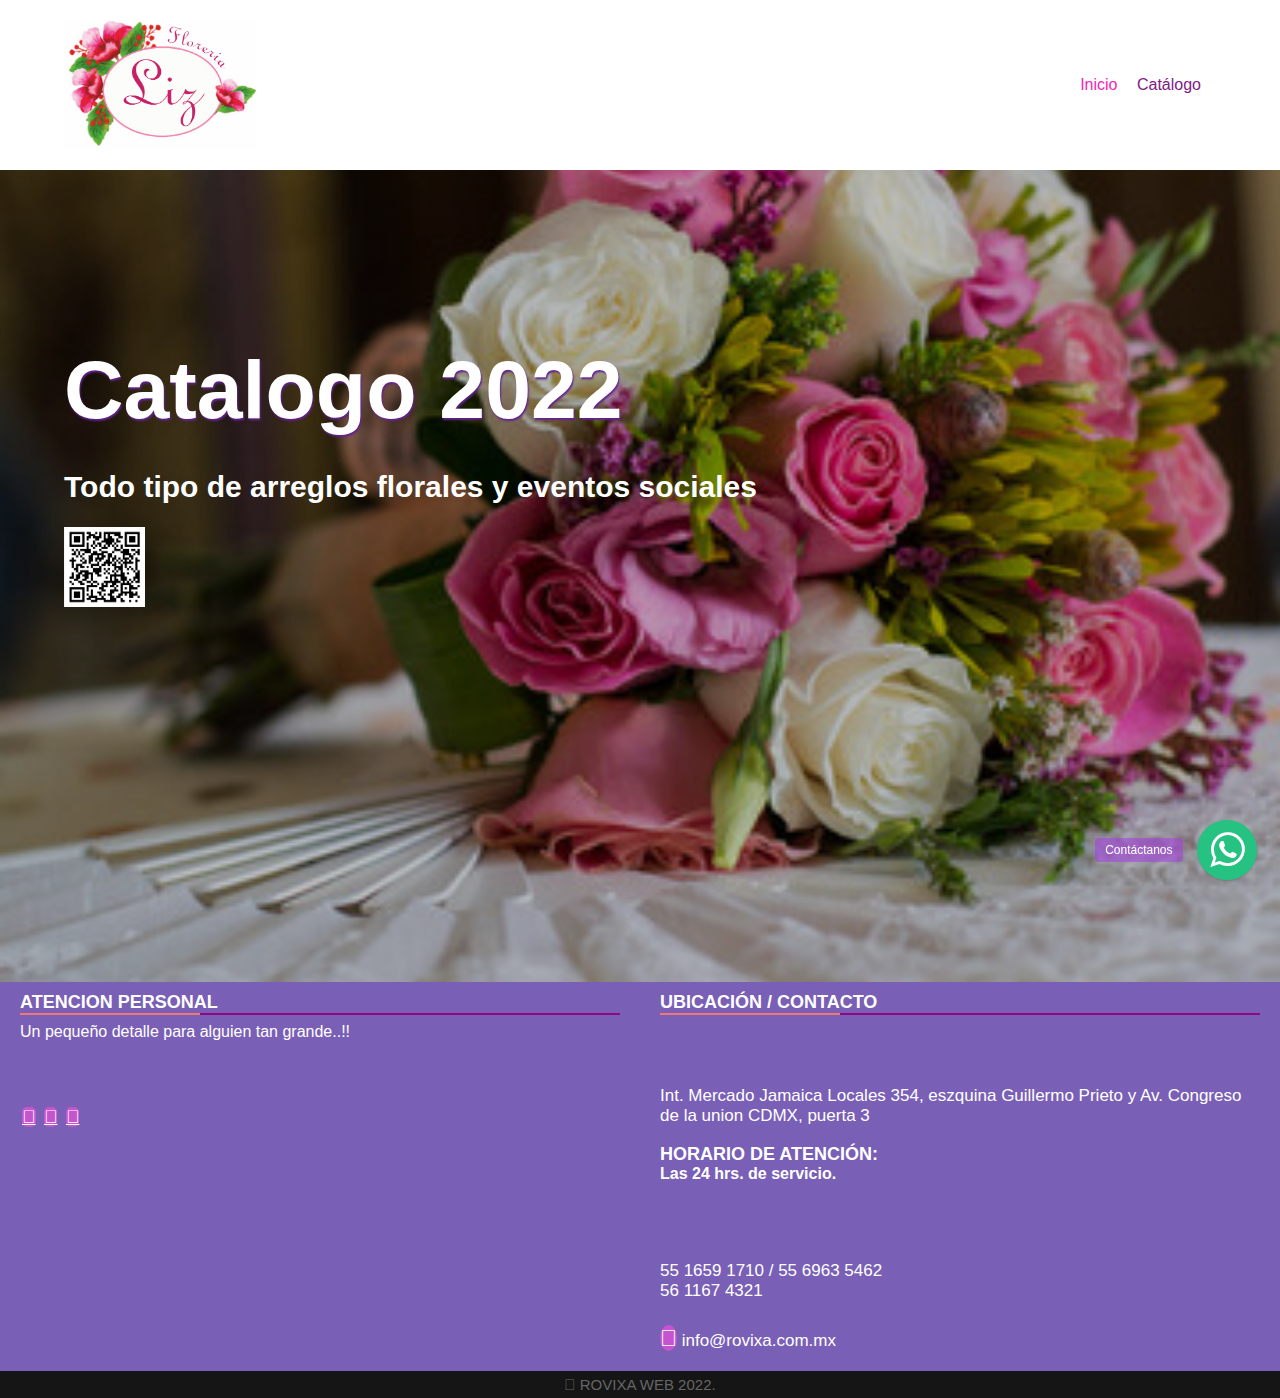
==== index.html @ 3d0d293a "floreria liz" ====
<!DOCTYPE html>
<html lang="en">
<head>
	<meta charset="UTF-8">
	<meta name="viewport" content="width=device-width, initial-scale=1.0">
	<link rel="stylesheet" href="css/estilos.css">
	<link href="https://fonts.googleapis.com/css2?family=Racing+Sans+One&display=swap" rel="stylesheet"> 
	<title>Catalogo Flower</title>
	<link href="img/favicon.png" rel="icon">
    <link href="" rel="apple-touch-icon">
	<!-- Style of the plugin -->
	<link rel="stylesheet" href="plugin/components/Font Awesome/css/font-awesome.min.css">
	<link rel="stylesheet" href="plugin/whatsapp-chat-support.css">
</head>
   <link rel="stylesheet" href="https://stackpath.bootstrapcdn.com/font-awesome/4.7.0/css/font-awesome.min.css">
<body>
	
	<header>
		<div class="contenedor">
			<img src="img/1.1.png" height="130px" alt=""srcset="">
			<h2 class="logotipo"></h2>
			<nav>
				<a href="" class="activo">Inicio</a>
				<a href="catalogo.html">Catálogo</a>
				<!-- <a href="promociones.html">Promociones</a> -->
			</nav>
		</div>
	</header>

	<main>
		<div class="pelicula-principal">
			<div class="contenedor"><br><br>
				<h1 class="titulo">Catalogo 2022</h1>
				<h2>Todo tipo de arreglos florales y eventos sociales</h2><br>
				<img src="img/QR flores 18.png" height="80px" alt=""srcset="">
				<p class="descripcion"></p>
				<!-- <button role="button" class="boton"><i class="fas fa-play"></i>Reproducir</button> -->
		
				<!-- <button role="button" class="boton"><i class="fas fa-info-circle"></i><a href="promociones.html">Promociones</a></button> -->
				
				 
			</div>
		</div>
      
			
	</main>
	
	<script src="https://kit.fontawesome.com/2c36e9b7b1.js" crossorigin="anonymous"></script>
	<script src="js/main.js"></script>

	<footer>
		<div class="main-content">
		  <div class="left box">
			<h2>Atencion personal</h2>
			<div class="content">
			  <p>Un pequeño detalle para alguien tan grande..!!</p><br>
			  <p><script language="JavaScript">var estado=true;  setTimeout("ver()",450);  function ver (){  estado=!estado;  if(estado==true)  texto1.style.visibility="visible";  else  texto1.style.visibility="hidden";  setTimeout("ver()",450);  }  </script><p alig="center" id="texto1"  style="visibility:visible"><font face="3">Servicio a domicilio..!!</font></p>
			  <div class="social">
				<a target="_blank" href="#"><span class="fab fa-facebook-f"></span></a>
				<a target="_blank" href="#"><span class="fab fa-twitter"></span></a>
				<a target="_blank" href="#"><span class="fab fa-instagram"></span></a>
			  </div>
			</div>
		  </div>
  
		  <div class="center box">
			<h2>UBICACIÓN / CONTACTO</h2>
			<div class="content">
			  <div class="place">
				<span class="fas fa-map-marker-alt"></span><br><br>
				<span class="text">Int. Mercado Jamaica Locales 354, eszquina Guillermo Prieto y Av. Congreso de la union CDMX, puerta 3 </span><br><br>
				<h2>Horario de atención:</h2>
				<h4>Las 24 hrs. de servicio.</h4>
          </div>
			  <div class="phone">

				<span class="fas fa-phone-alt"></span><br><br>
				<span class="text">55 1659 1710 / 55 6963 5462</span><br>
				<span class="text">56 1167 4321</span>
			  </div>
			  <div class="email">
				<span class="fas fa-envelope"></span>
				<span class="text">info@rovixa.com.mx</span>
			  </div>
			</div>
		  </div>
  
		</div>
		</div>
		<div class="bottom">
		  <center>
			<span class="far fa-copyright"></span><span> ROVIXA WEB 2022.</span>
		  </center>
		</div>
	  </footer>
	   <!-- Button Whatsapp Structure -->
  <div class="whatsapp_chat_support wcs_fixed_right" id="button-w">
    <div class="wcs_button_label">
            Contáctanos
        </div>  
    <div class="wcs_button wcs_button_circle">
        <span class="fa fa-whatsapp"></span>
    </div>  
 
    <div class="wcs_popup">
        <div class="wcs_popup_close">
            <span class="fa fa-close"></span>
        </div>
        <div class="wcs_popup_header">
            <span class="fa fa-whatsapp"></span>
            <strong>Servicio al cliente</strong>
            
            <div class="wcs_popup_header_description">Pedidos y presupuestos en línea Whatsapp</div>

        </div>  
        <div class="wcs_popup_input" 
            data-number="5215569635462"
            data-availability='{ "monday":"07:00-22:30", "tuesday":"07:00-22:30", "wednesday":"07:30-22:30", "thursday":"07:00-22:30", "friday":"02:00-22:30", "saturday":"09:00-18:30", "sunday":"09:00-22:30" }'>
            <input type="text" placeholder="Escribir pregunta!" />
            <i class="fa fa-play"></i>
        </div>
        <div class="wcs_popup_avatar">
            <img src="https://easysoftware.com.np/img/choose3.png" alt="">
        </div>
    </div>
</div>


    <!-- jQuery 1.8+ -->
<script src="plugin/components/jQuery/jquery-1.11.3.min.js"></script>
    <!-- Plugin JS file -->
<script src="plugin/components/moment/moment.min.js"></script>
<script src="plugin/components/moment/moment-timezone-with-data.min.js"></script> <!-- spanish language (es) -->
<script src="plugin/whatsapp-chat-support.js"></script>
<script>
   $('#button-w').whatsappChatSupport({
        defaultMsg : '',
    });
</script>
</body>
</html>
---- css/estilos.css ----
:root {
	--rojo: hsl(0, 74%, 71%);
	--fondo: rgb(255, 255, 255);
	/* text-shadow: 1px 2px 2px rgb(122, 121, 121); */
}

* {
	margin: 0;
	padding: 0;
	box-sizing: border-box;

	
}

body {
	background: var(--fondo);
	font-family: 'Open Sans', sans-serif;
}

.contenedor {
	width: 90%;
	margin: auto;
}

header {
	padding: 20px 0;
}

header .contenedor {
	display: flex;
	justify-content: space-between;
	align-items: center;
}

header .logotipo {
	font-family: 'Racing Sans One', cursive;
	font-weight: normal;
	color: var(--rojo);
	font-size: 62px;
}

header nav a {
	color: hsl(298, 70%, 31%);
	text-decoration: none;
	margin-right: 15px;
}

header nav a:hover,
header nav a.activo {
	color: hsl(318, 93%, 54%);
}

/* ---- ----- ----- Pelicula Principal ----- ----- ----- */
.pelicula-principal {
	font-size: 20px;
	min-height: 40.62em;
	color: rgb(230, 230, 230);
	background: linear-gradient(rgba(0, 0, 0, .25) 0%, rgba(0,0,0,.25) 1%), url(../img/github-social.jpg);
	background-position: center center;
	background-size: cover;
	/* margin-bottom: 2.12em; */
	display: flex;
	align-items: end;
}

.pelicula-principal .contenedor {
	margin: 0 auto;
	margin-bottom: 6.25em;
}

.pelicula-principal .titulo {
	font-weight: 600;
	font-size: 4.12em;
	margin-bottom: 0.4em;
	text-shadow: 1px 2px 2px rgb(98, 34, 141);
}

.pelicula-principal .descripcion {
	font-weight: normal;
	font-size: 1em;
	line-height: 1.75em;
	max-width: 60%;
	margin-bottom: 12.25em;
}
/* BOTON DE PROMOCION */
.pelicula-principal .boton {
	background: rgba(245, 129, 129, 0.699);
	border: none;
	border-radius: 0.31em;
	padding: 0.93em 1.87em;
	color: rgb(252, 155, 155);
	margin-right: .50em;
	cursor: pointer;
	transition: .3s ease all;
	font-size: 1.12em;
}

.pelicula-principal .boton:hover {
	background: rgb(104, 13, 96);
	color: rgb(235, 102, 102);
}

.pelicula-principal .boton i {
	margin-right: 1.25em;
}

/* ---- ----- ----- Contenedor Titulo y Controles ----- ----- ----- */
.contenedor-titulo-controles {
	display: flex;
	justify-content: space-between;
	align-items: end;
}

.contenedor-titulo-controles h3 {
	color: rgb(248, 141, 141);
	font-size: 60px;
}

.contenedor-titulo-controles .indicadores button {
	background: rgb(241, 129, 129);
	height: 3px;
	width: 10px;
	cursor: pointer;
	border: none;
	margin-right: 2px;
}

.contenedor-titulo-controles .indicadores button:hover,
.contenedor-titulo-controles .indicadores button.activo {
	background: #53e70e;
}


/* ---- ----- ----- Contenedor Principal y Flechas ----- ----- ----- */
.peliculas-recomendadas {
	margin-bottom: 70px;
}

.peliculas-recomendadas .contenedor-principal {
	display: flex;
	align-items: center;
	position: relative;
}

.peliculas-recomendadas .contenedor-principal .flecha-izquierda,
.peliculas-recomendadas .contenedor-principal .flecha-derecha {
	position: absolute;
	border: none;
	background: rgba(50, 185, 102, 0.3);
	font-size: 40px;
	height: 50%;
	top: calc(50% - 25%);
	line-height: 20px;
	width: 50px;
	color: rgb(72, 17, 104);
	cursor: pointer;
	z-index: 500;
	transition: .2s ease all;
}

.peliculas-recomendadas .contenedor-principal .flecha-izquierda:hover,
.peliculas-recomendadas .contenedor-principal .flecha-derecha:hover {
	background: rgba(163, 6, 6, 0.9);
}

.peliculas-recomendadas .contenedor-principal .flecha-izquierda {
	left: 0;
}

.peliculas-recomendadas .contenedor-principal .flecha-derecha {
	right: 0;
}

/* ---- ----- ----- Carousel ----- ----- ----- */
.peliculas-recomendadas .contenedor-carousel {
	width: 100%;
	padding: 20px 0;
	overflow: hidden;
	scroll-behavior: smooth;
}

.peliculas-recomendadas .contenedor-carousel .carousel {
	display: flex;
	flex-wrap: nowrap;
}

.peliculas-recomendadas .contenedor-carousel .carousel .pelicula {
	min-width: 20%;
	transition: .3s ease all;
	box-shadow: 5px 5px 10px rgba(0,0,0, .3);
}

.peliculas-recomendadas .contenedor-carousel .carousel .pelicula.hover {
	transform: scale(1.2);
	transform-origin: center;
}

.peliculas-recomendadas .contenedor-carousel .carousel .pelicula img {
	width: 100%;
	vertical-align: top;
}
/* ---- ----- ----- Media Queries ----- ----- ----- */
@media screen and (max-width: 800px) {
	header .logotipo {
		margin-bottom: 10px;
		font-size: 30px;
	}

	header .contenedor {
		flex-direction: column;
		text-align: center;
	}

	.pelicula-principal {
		font-size: 14px;
	}

	.pelicula-principal .descripcion {
		max-width: 100%;
	}
}

*{
	margin: 0;
	padding: 0;
	color: #ffffff;
	box-sizing: border-box;
	font-family: 'Poppins', sans-serif;
  }
  .content1{
	position: relative;
	margin: 130px auto;
	text-align: center;
	padding: 0 20px;
  }
  .content1 .text{
	font-size: 2.5rem;
	font-weight: 600;
	color: #5e095e;
  }
  .content1 .p{
	font-size: 2.1875rem;
	font-weight: 600;
	color: #e493e4;
  }
  footer{
	position: -50%;
	bottom: -100px;
	width: 100%;
	background: #795fb6;
  }
  .main-content{
	display: flex;
  }
  .main-content .box{
	flex-basis: 50%;
	padding: 10px 20px;
  }
  .box h2{
	font-size: 1.125rem;
	font-weight: 600;
	text-transform: uppercase;
  }
  .box .content{
	margin: 10px 0 0 0;
	position: relative;
  }
  .box .content:before{
	position: absolute;
	content: '';
	top: -10px;
	height: 2px;
	width: 100%;
	background: #910785;
  }
  .box .content:after{
	position: absolute;
	content: '';
	height: 2px;
	width: 30%;
	background: #f17878;
	top: -10px;
  }
  .left .content p{
	text-align: justify;
  }
  .left .content .social{
	margin: 20px 0 0 0;
  }
  .left .content .social a{
	padding: 0 2px;
  }
  .left .content .social a span{
	height: 40px;
	width: 40px;
	background: #c455ce;
	line-height: 40px;
	text-align: center;
	font-size: 18px;
	border-radius: 5px;
	transition: 0.3s;
  }
  .left .content .social a span:hover{
	background: #f57c7c;
  }
  .center .content .fas{
	font-size: 1.4375rem;
	background: #c455ce;
	height: 45px;
	width: 45px;
	line-height: 45px;
	text-align: center;
	border-radius: 50%;
	transition: 0.3s;
	cursor: pointer;
  }
  .center .content .fas:hover{
	background: #e76b6b;
  }
  .center .content .text{
	font-size: 1.0625rem;
	font-weight: 500;
	padding-left: 0px;
  }
  .center .content .phone{
	margin: 15px 0;
  }
  .right form .text{
	font-size: 1.0625rem;
	margin-bottom: 2px;
	color: #656565;
  }
  .right form .msg{
	margin-top: 10px;
  }
  .right form input, .right form textarea{
	width: 100%;
	font-size: 1.0625rem;
	background: #151515;
	padding-left: 10px;
	border: 1px solid #222222;
  }
  .right form input:focus,
  .right form textarea:focus{
	outline-color: #3498db;
  }
  .right form input{
	height: 35px;
  }
  .right form .btn{
	margin-top: 10px;
  }
  .right form .btn button{
	height: 40px;
	width: 100%;
	border: none;
	outline: none;
	background: #f12020;
	font-size: 1.0625rem;
	font-weight: 500;
	cursor: pointer;
	transition: .3s;
  }
  .right form .btn button:hover{
	background: rgb(175, 79, 79);
  }
  .bottom center{
	padding: 5px;
	font-size: 0.9375rem;
	background: #151515;
  }
  .bottom center span{
	color: #656565;
  }
  .bottom center a{
	color: #f12020;
	text-decoration: none;
  }
  .bottom center a:hover{
	text-decoration: underline;
  }
  @media screen and (max-width: 900px) {
	footer{
	  position: relative;
	  bottom: 0px;
	}
	.main-content{
	  flex-wrap: wrap;
	  flex-direction: column;
	}
	.main-content .box{
	  margin: 5px 0;
	}
  }
  
  
  /*****Eliminar border por defecto de un botton */
  input{
	border: none;
	outline: none;
	}
  textarea{
  outline: none;
  outline:none;

}
---- plugin/whatsapp-chat-support.css ----
/* ======================================================= 
 *
 *      Whatsapp Chat Support
 *      Version: 1.1
 *      By [castlecode]
 *
 *      ---------------------------------
 *      CONTENTS
 *      ---------------------------------
 *
 *      [A] GLOBAL
 *      [B] BUTTON
 *      [C] BUTTON PERSON
 *      [D] POPUP
 *          [1] HEADER
 *          [2] MULTIPLE PERSONS
 *          [3] INPUT TEXT FIELD
 *    
 * ======================================================= */

/* ====================================================================== *
        [A] GLOBAL
 * ====================================================================== */      

    .whatsapp_chat_support{
        position: relative;
        display: inline-block;
        vertical-align: top;
    }

 /* ====================================================================== *
        [B] BUTTON
 * ====================================================================== */      

    .wcs_button{
        text-align: center;
        vertical-align: middle;
        padding: 9px 18px;
        border-radius: 50px;
        background: #26C281;
        color: #fff;
        display: inline-block;
        margin-right: 3px;
        cursor: pointer;

        -webkit-box-shadow: 0 1px 2px rgba(0,0,0,0.15);
           -moz-box-shadow: 0 1px 2px rgba(0,0,0,0.15);
             -o-box-shadow: 0 1px 2px rgba(0,0,0,0.15);
            -ms-box-shadow: 0 1px 2px rgba(0,0,0,0.15);
                box-shadow: 0 1px 2px rgba(0,0,0,0.15);

    }
    .wcs_button .fa{
        font-size: 15px;
        margin-right: 3px;
    }

    .wcs_button_circle{
        width: 60px;
        height: 60px;
        border-radius: 100%;
        padding: 0;
    }
    .wcs_button_circle .fa{
        line-height: 60px;
        font-size: 40px;
        margin-right: 0px;
    }

    .wcs_button_label{
        vertical-align: middle;
        cursor: pointer;
        display: inline-block;
        font-size: 12px;
        margin-right: 10px;
        margin-left: 10px;
        background: #a93de78a;
        padding: 5px 10px;
        border-radius: 4px;

        -webkit-transition: .3s ease all;
           -moz-transition: .3s ease all;
                transition: .3s ease all;
    }
    .wcs_button_label_hide{
        -webkit-transform: translate(10px, 0);
           -moz-transform: translate(10px, 0);
            -ms-transform: translate(10px, 0);
                transform: translate(10px, 0);

        opacity: 0;
        visibility: hidden;
    }

    .wcs_fixed_right{
        z-index: 999;
        position: fixed;
        bottom: 20px;
        right: 20px;
    }

    .wcs_fixed_left{
        z-index: 999;
        position: fixed;
        bottom: 20px;
        left: 20px;
    }
    .wcs_fixed_left .wcs_popup{
        left: 0 !important;
        right: unset !important;
    }

/* ====================================================================== *
        [C] BUTTON PERSON
 * ====================================================================== */    

    .wcs_button_person{
        padding: 7px 18px 8px 10px;
        border-radius: 50px;
        text-align: left;
        background: #26C281;
        color: #fff;
        
        -webkit-transition: .4s ease all;
           -moz-transition: .4s ease all;
                transition: .4s ease all;

        -webkit-box-shadow: 0 1px 2px rgba(0,0,0,0.15);
           -moz-box-shadow: 0 1px 2px rgba(0,0,0,0.15);
             -o-box-shadow: 0 1px 2px rgba(0,0,0,0.15);
            -ms-box-shadow: 0 1px 2px rgba(0,0,0,0.15);
                box-shadow: 0 1px 2px rgba(0,0,0,0.15);
    }  

    .wcs_button_person:hover{
        -webkit-transform: translate(0,-3px);
           -moz-transform: translate(0,-3px);
            -ms-transform: translate(0,-3px);
                transform: translate(0,-3px);

        -webkit-box-shadow: 0 4px 8px 1px rgba(43,43,43,.15);
           -moz-box-shadow: 0 4px 8px 1px rgba(43,43,43,.15);
             -o-box-shadow: 0 4px 8px 1px rgba(43,43,43,.15);
            -ms-box-shadow: 0 4px 8px 1px rgba(43,43,43,.15);
                box-shadow: 0 4px 8px 1px rgba(43,43,43,.15);
    }

    /* PERSON IMG */

    .wcs_button_person_img{
        overflow: hidden;
        display:table-cell;
        vertical-align:middle;
    }

    .wcs_button_person_img img{
        border: 2px solid #fff;
        border-radius: 50%;
        display: block;
        width: 60px;
        height: 60px;
    }

    .wcs_button_person_img .fa{
        font-size: 60px;
    }

    /* PERSON CONTENT */

    .wcs_button_person_content{
        padding-left: 14px;
        display:table-cell;
        vertical-align:middle;
    }

    /* PERSON NAME */

    .wcs_button_person_name{
        font-size: 10px;
        color: rgba(255,255,255,.8);
    }

    /* PERSON DESCRIPTION */

    .wcs_button_person_description{
        font-size: 14px;
        font-weight: bold;
        line-height: 23px;
        color: #fff;
    }

    /* PERSON STATUS */

    .wcs_button_person_status{
        font-size: 10px;
        vertical-align: middle;
        color: #fff;
        background: rgba(255,255,255,.3);
        display: inline-block;
        padding: 1px 5px;
        border-radius: 5px;
    }

    /* BUTTON PERSON OFFLINE */

    .wcs_button_person_offline{
        background: #a4a4a4 !important;
        cursor: auto !important;
    }

    .wcs_button_person_offline:hover{
        -webkit-transform: translate(0,0) !important;
           -moz-transform: translate(0,0) !important;
            -ms-transform: translate(0,0) !important;
                transform: translate(0,0) !important;

        -webkit-box-shadow: none !important;
           -moz-box-shadow: none !important;
             -o-box-shadow: none !important;
            -ms-box-shadow: none !important;
                box-shadow: none !important;
    }

    .wcs_button_person_offline .wcs_button_person_status{
        background: #f1a528;
    }

    .wcs_button_person_offline .wcs_button_person_img{
        -webkit-filter: grayscale(1);
        filter: grayscale(1);
    }

/* ====================================================================== *
        [D] POPUP
 * ====================================================================== */      

    .wcs_popup{
        position: absolute;
        width: 300px;
        bottom: 100%;
        right: 0;
        margin-bottom: 20px;
        visibility: hidden;
        max-width: calc(100vw - 60px);
    }

    /* CLOSE */

    .wcs_popup_close{
        position: absolute;
        top: 2px;
        right: 8px;
        cursor: pointer;
        
        opacity: .8;
        color: #fff;
        font-size: 18px;

        -webkit-transition: all 0.08s ease-in-out;
           -moz-transition: all 0.08s ease-in-out;
                transition: all 0.08s ease-in-out;
    }

    .wcs_popup_close:hover{
        opacity: 1;
    }

    /* ====================================================================== *
            [1] HEADER
     * ====================================================================== */      

    .wcs_popup_header{
        padding: 20px;
        background: #26C281;
        border-top-right-radius: 8px;
        border-top-left-radius: 8px;
        color: #fff;
        text-align: center;

        -webkit-box-shadow: 0 4px 8px 1px rgba(43,43,43,.15);
           -moz-box-shadow: 0 4px 8px 1px rgba(43,43,43,.15);
             -o-box-shadow: 0 4px 8px 1px rgba(43,43,43,.15);
            -ms-box-shadow: 0 4px 8px 1px rgba(43,43,43,.15);
                box-shadow: 0 4px 8px 1px rgba(43,43,43,.15);
    }

    .wcs_popup_header .fa-whatsapp{
        font-size: 50px;
        display: block;
        margin-bottom: 20px;
    }

    .wcs_popup_header_description{
        display: block;
        margin-top: 10px;
        font-size: 12px;
    }

    /* ====================================================================== *
            [2] MULTIPLE PERSONS
     * ====================================================================== */   

     /* CONTAINER */   

    .wcs_popup_person_container{
        /*max-height: 470px;
        overflow-y: scroll;*/
        background: rgb(255, 255, 255);
        padding: 20px;
        border-bottom-right-radius: 8px;
        border-bottom-left-radius: 8px;

        -webkit-box-shadow: 0 4px 8px 1px rgba(43,43,43,.15);
           -moz-box-shadow: 0 4px 8px 1px rgba(43,43,43,.15);
             -o-box-shadow: 0 4px 8px 1px rgba(43,43,43,.15);
            -ms-box-shadow: 0 4px 8px 1px rgba(43,43,43,.15);
                box-shadow: 0 4px 8px 1px rgba(43,43,43,.15);
    }

    /* PERSON */

    .wcs_popup_person{
        background: #f5f7f9;
        padding: 10px; 
        text-align: left;
        margin-bottom: 10px;
        cursor: pointer;

        -webkit-transition: .2s ease all;
           -moz-transition: .2s ease all;
                transition: .2s ease all;
    }

    .wcs_popup_person:hover{
        -webkit-box-shadow: 0 1px 2px rgba(43,43,43,.15);
           -moz-box-shadow: 0 1px 2px rgba(43,43,43,.15);
             -o-box-shadow: 0 1px 2px rgba(43,43,43,.15);
            -ms-box-shadow: 0 1px 2px rgba(43,43,43,.15);
                box-shadow: 0 1px 2px rgba(43,43,43,.15);
    }

    .wcs_popup_person:last-child{
        margin-bottom: 0;
    }

    .wcs_popup_person::after {
        content: "";
        clear: both;
        display: table;
    }

    /* PERSON IMG */

    .wcs_popup_person_img{
        overflow: hidden;
        display:table-cell;
        vertical-align:middle;
    }

    .wcs_popup_person_img img{
        border: 2px solid #26C281;
        border-radius: 50%;
        display: block;
        width: 60px;
        height: 60px;
    }

    /* PERSON CONTENT */

    .wcs_popup_person_content{
        padding-left: 15px;
        display:table-cell;
        vertical-align:middle;
    }

    /* PERSON NAME */

    .wcs_popup_person_name{
        font-size: 14px;
        color: #383838;
        font-weight: bold;
    }

    /* PERSON DESCRIPTION */

    .wcs_popup_person_description{
        font-size: 11px;
        line-height: 18px;
        color: #8c8c8c;
    }

    /* PERSON STATUS */

    .wcs_popup_person_status{
        font-size: 10px;
        vertical-align: middle;
        color: #fff;
        background: #26C281;
        border-radius: 5px;
        display: inline-block;
        padding: 1px 5px;
    }

    /* POPUP PERSON OFFLINE */

    .wcs_popup_person_offline{
        cursor: auto !important;
    }

    .wcs_popup_person_offline .wcs_popup_person_img{
        -webkit-filter: grayscale(1);
        filter: grayscale(1);
    }

    .wcs_popup_person_offline:hover{
        -webkit-box-shadow: none !important;
           -moz-box-shadow: none !important;
             -o-box-shadow: none !important;
            -ms-box-shadow: none !important;
                box-shadow: none !important;
    }

    .wcs_popup_person_offline .wcs_popup_person_status{
        background: #f1a528;
    }

    /* ====================================================================== *
            [3] INPUT TEXT FIELD
     * ====================================================================== */      

    .wcs_popup_input{
        border-bottom-right-radius: 8px;
        border-bottom-left-radius: 8px;
        background: #fff;
        padding: 10px 10px;

        -webkit-box-shadow: 0 4px 8px 1px rgba(43,43,43,.15);
           -moz-box-shadow: 0 4px 8px 1px rgba(43,43,43,.15);
             -o-box-shadow: 0 4px 8px 1px rgba(43,43,43,.15);
            -ms-box-shadow: 0 4px 8px 1px rgba(43,43,43,.15);
                box-shadow: 0 4px 8px 1px rgba(43,43,43,.15);
    }

    .wcs_popup_input input{
        border: 0;
        outline: none;
        width: 90%;
        color: #555555;
    }

    .wcs_popup_input input::placeholder{
        color: #cfcfcf;
    }

    .wcs_popup_input>*{
        vertical-align: top;
    }

    .wcs_popup_input .fa{
        font-size: 17px;
        color: #9da3a5;
        vertical-align: middle;
        cursor: pointer;
    }

    /* AVATAR */

    .wcs_popup_avatar{
        overflow: hidden;
        position: absolute;
        left: -70px;
        bottom: -4px;
    }

    .wcs_fixed_left .wcs_popup_avatar{
        left: initial;
        right: -70px;
    }

    .wcs_popup_avatar img{
        border-radius: 50%;
        border: 2px solid #26C281;
        display: block;
        height: 50px;
        width: 50px;

        -webkit-box-shadow: 0 1px 2px rgba(0,0,0,0.15);
           -moz-box-shadow: 0 1px 2px rgba(0,0,0,0.15);
             -o-box-shadow: 0 1px 2px rgba(0,0,0,0.15);
            -ms-box-shadow: 0 1px 2px rgba(0,0,0,0.15);
                box-shadow: 0 1px 2px rgba(0,0,0,0.15);
    }

    .wcs_popup_input_offline{
        color: #f1a528;
    }

    .wcs_popup_input_offline+.wcs_popup_avatar{
        -webkit-filter: grayscale(1);
        filter: grayscale(1);
    }

    @media only screen and (max-width: 400px) {
        .wcs_popup_avatar{
            display: none;
        }
    }

/* ====================================================================== *
        [H] EFFECTS
 * ====================================================================== */   

    .wcs-show .wcs_popup{
        visibility: visible;
    }
      
    /* Effect 0: Fade in */

    .wcs-effect-0 .wcs_popup{
        opacity: 0;

        -webkit-transition: opacity 0.3s;
        -moz-transition: opacity 0.3s;
        transition: opacity 0.3s;
    }
    .wcs-show.wcs-effect-0 .wcs_popup{
        opacity: 1;
    }

    /* Effect 1: Fade in and scale up */

    .wcs-effect-1 .wcs_popup{
        -webkit-transform: scale(0.7);
        -moz-transform: scale(0.7);
        -ms-transform: scale(0.7);
        transform: scale(0.7);
        opacity: 0;

        -webkit-transition: all 0.3s;
        -moz-transition: all 0.3s;
        transition: all 0.3s;
    }
    .wcs-show.wcs-effect-1 .wcs_popup{
        -webkit-transform: scale(1);
        -moz-transform: scale(1);
        -ms-transform: scale(1);
        transform: scale(1);
        opacity: 1;
    }

    /* Effect 2: Slide from the right */

    .wcs-effect-2 .wcs_popup {
        -webkit-transform: translateX(20%);
        -moz-transform: translateX(20%);
        -ms-transform: translateX(20%);
        transform: translateX(20%);
        opacity: 0;
        -webkit-transition: all 0.3s cubic-bezier(0.25, 0.5, 0.5, 0.9);
        -moz-transition: all 0.3s cubic-bezier(0.25, 0.5, 0.5, 0.9);
        transition: all 0.3s cubic-bezier(0.25, 0.5, 0.5, 0.9);
    }
    .wcs-show.wcs-effect-2 .wcs_popup {
        -webkit-transform: translateX(0);
        -moz-transform: translateX(0);
        -ms-transform: translateX(0);
        transform: translateX(0);
        opacity: 1;
    }

    /* Effect 3: Slide from the bottom */

    .wcs-effect-3 .wcs_popup {
        -webkit-transform: translateY(20%);
        -moz-transform: translateY(20%);
        -ms-transform: translateY(20%);
        transform: translateY(20%);
        opacity: 0;
        -webkit-transition: all 0.3s;
        -moz-transition: all 0.3s;
        transition: all 0.3s;
    }
    .wcs-show.wcs-effect-3 .wcs_popup {
        -webkit-transform: translateY(0);
        -moz-transform: translateY(0);
        -ms-transform: translateY(0);
        transform: translateY(0);
        opacity: 1;
    }

    /* Effect 4: Newspaper */

    .wcs-effect-4 .wcs_popup {
        -webkit-transform: scale(0) rotate(720deg);
        -moz-transform: scale(0) rotate(720deg);
        -ms-transform: scale(0) rotate(720deg);
        transform: scale(0) rotate(720deg);
        opacity: 0;
    }
    .wcs-show.wcs-effect-4 ~ .datepicker-in-fullscreen-background,
    .wcs-effect-4 .wcs_popup {
        -webkit-transition: all 0.5s;
        -moz-transition: all 0.5s;
        transition: all 0.5s;
    }
    .wcs-show.wcs-effect-4 .wcs_popup {
        -webkit-transform: scale(1) rotate(0deg);
        -moz-transform: scale(1) rotate(0deg);
        -ms-transform: scale(1) rotate(0deg);
        transform: scale(1) rotate(0deg);
        opacity: 1;
    }

    /* Effect 5: fall */

    .wcs-effect-5.whatsapp_chat_support {
        -webkit-perspective: 1300px;
        -moz-perspective: 1300px;
        perspective: 1300px;
    }
    .wcs-effect-5 .wcs_popup {
        -webkit-transform-style: preserve-3d;
        -moz-transform-style: preserve-3d;
        transform-style: preserve-3d;
        -webkit-transform: translateZ(600px) rotateX(20deg); 
        -moz-transform: translateZ(600px) rotateX(20deg); 
        -ms-transform: translateZ(600px) rotateX(20deg); 
        transform: translateZ(600px) rotateX(20deg); 
        opacity: 0;
    }
    .wcs-show.wcs-effect-5 .wcs_popup {
        -webkit-transition: all 0.3s ease-in;
        -moz-transition: all 0.3s ease-in;
        transition: all 0.3s ease-in;
        -webkit-transform: translateZ(0px) rotateX(0deg);
        -moz-transform: translateZ(0px) rotateX(0deg);
        -ms-transform: translateZ(0px) rotateX(0deg);
        transform: translateZ(0px) rotateX(0deg); 
        opacity: 1;
    }

    /* Effect 6: side fall */

    .wcs-effect-6.whatsapp_chat_support {
        -webkit-perspective: 1300px;
        -moz-perspective: 1300px;
        perspective: 1300px;
    }
    .wcs-effect-6 .wcs_popup {
        -webkit-transform-style: preserve-3d;
        -moz-transform-style: preserve-3d;
        transform-style: preserve-3d;
        -webkit-transform: translate(30%) translateZ(600px) rotate(10deg); 
        -moz-transform: translate(30%) translateZ(600px) rotate(10deg);
        -ms-transform: translate(30%) translateZ(600px) rotate(10deg);
        transform: translate(30%) translateZ(600px) rotate(10deg); 
        opacity: 0;
    }
    .wcs-show.wcs-effect-6 .wcs_popup {
        -webkit-transition: all 0.3s ease-in;
        -moz-transition: all 0.3s ease-in;
        transition: all 0.3s ease-in;
        -webkit-transform: translate(0%) translateZ(0) rotate(0deg);
        -moz-transform: translate(0%) translateZ(0) rotate(0deg);
        -ms-transform: translate(0%) translateZ(0) rotate(0deg);
        transform: translate(0%) translateZ(0) rotate(0deg);
        opacity: 1;
    }

    /* Effect 7:  3D Rotate from bottom */

    .wcs-effect-7.whatsapp_chat_support {
        -webkit-perspective: 1300px;
        -moz-perspective: 1300px;
        perspective: 1300px;
    }
    .wcs-effect-7 .wcs_popup {
        -webkit-transform-style: preserve-3d;
        -moz-transform-style: preserve-3d;
        transform-style: preserve-3d;
        -webkit-transform: translateY(100%) rotateX(90deg);
        -moz-transform: translateY(100%) rotateX(90deg);
        -ms-transform: translateY(100%) rotateX(90deg);
        transform: translateY(100%) rotateX(90deg);
        -webkit-transform-origin: 0 100%;
        -moz-transform-origin: 0 100%;
        transform-origin: 0 100%;
        opacity: 0;
        -webkit-transition: all 0.3s ease-out;
        -moz-transition: all 0.3s ease-out;
        transition: all 0.3s ease-out;
    }
    .wcs-show.wcs-effect-7 .wcs_popup {
        -webkit-transform: translateY(0%) rotateX(0deg);
        -moz-transform: translateY(0%) rotateX(0deg);
        -ms-transform: translateY(0%) rotateX(0deg);
        transform: translateY(0%) rotateX(0deg);
        opacity: 1;
    }

    /* Effect 8:  3D Rotate in from left */

    .wcs-effect-8.whatsapp_chat_support {
        -webkit-perspective: 1300px;
        -moz-perspective: 1300px;
        perspective: 1300px;
    }
    .wcs-effect-8 .wcs_popup {
        -webkit-transform-style: preserve-3d;
        -moz-transform-style: preserve-3d;
        transform-style: preserve-3d;
        -webkit-transform: translateZ(100px) translateX(-30%) rotateY(90deg);
        -moz-transform: translateZ(100px) translateX(-30%) rotateY(90deg);
        -ms-transform: translateZ(100px) translateX(-30%) rotateY(90deg);
        transform: translateZ(100px) translateX(-30%) rotateY(90deg);
        -webkit-transform-origin: 0 100%;
        -moz-transform-origin: 0 100%;
        transform-origin: 0 100%;
        opacity: 0;
        -webkit-transition: all 0.3s;
        -moz-transition: all 0.3s;
        transition: all 0.3s;
    }
    .wcs-show.wcs-effect-8 .wcs_popup {
        -webkit-transform: translateZ(0px) translateX(0%) rotateY(0deg);
        -moz-transform: translateZ(0px) translateX(0%) rotateY(0deg);
        -ms-transform: translateZ(0px) translateX(0%) rotateY(0deg);
        transform: translateZ(0px) translateX(0%) rotateY(0deg);
        opacity: 1;
    }

    /* Effect 9: 3D flip horizontal */

    .wcs-effect-9.whatsapp_chat_support {
        -webkit-perspective: 1300px;
        -moz-perspective: 1300px;
        perspective: 1300px;
    }
    .wcs-effect-9 .wcs_popup {
        -webkit-transform-style: preserve-3d;
        -moz-transform-style: preserve-3d;
        transform-style: preserve-3d;
        -webkit-transform: rotateY(-70deg);
        -moz-transform: rotateY(-70deg);
        -ms-transform: rotateY(-70deg);
        transform: rotateY(-70deg);
        -webkit-transition: all 0.3s;
        -moz-transition: all 0.3s;
        transition: all 0.3s;
        opacity: 0;
    }
    .wcs-show.wcs-effect-9 .wcs_popup {
        -webkit-transform: rotateY(0deg);
        -moz-transform: rotateY(0deg);
        -ms-transform: rotateY(0deg);
        transform: rotateY(0deg);
        opacity: 1;
    }

    /* Effect 10: 3D flip vertical */

    .wcs-effect-10.whatsapp_chat_support {
        -webkit-perspective: 1300px;
        -moz-perspective: 1300px;
        perspective: 1300px;
    }
    .wcs-effect-10 .wcs_popup {
        -webkit-transform-style: preserve-3d;
        -moz-transform-style: preserve-3d;
        transform-style: preserve-3d;
        -webkit-transform: rotateX(-70deg);
        -moz-transform: rotateX(-70deg);
        -ms-transform: rotateX(-70deg);
        transform: rotateX(-70deg);
        -webkit-transition: all 0.3s;
        -moz-transition: all 0.3s;
        transition: all 0.3s;
        opacity: 0;
    }
    .wcs-show.wcs-effect-10 .wcs_popup {
        -webkit-transform: rotateX(0deg);
        -moz-transform: rotateX(0deg);
        -ms-transform: rotateX(0deg);
        transform: rotateX(0deg);
        opacity: 1;
    }

    /* Effect 11: 3D sign */

    .wcs-effect-11.whatsapp_chat_support {
        -webkit-perspective: 1300px;
        -moz-perspective: 1300px;
        perspective: 1300px;
    }
    .wcs-effect-11 .wcs_popup {
        -webkit-transform-style: preserve-3d;
        -moz-transform-style: preserve-3d;
        transform-style: preserve-3d;
        -webkit-transform: rotateX(-60deg);
        -moz-transform: rotateX(-60deg);
        -ms-transform: rotateX(-60deg);
        transform: rotateX(-60deg);
        -webkit-transform-origin: 50% 0;
        -moz-transform-origin: 50% 0;
        transform-origin: 50% 0;
        opacity: 0;
        -webkit-transition: all 0.3s;
        -moz-transition: all 0.3s;
        transition: all 0.3s;
    }
    .wcs-show.wcs-effect-11 .wcs_popup {
        -webkit-transform: rotateX(0deg);
        -moz-transform: rotateX(0deg);
        -ms-transform: rotateX(0deg);
        transform: rotateX(0deg);
        opacity: 1;
    }

    /* Effect 12: Super scaled */

    .wcs-effect-12 .wcs_popup {
        -webkit-transform: scale(2);
        -moz-transform: scale(2);
        -ms-transform: scale(2);
        transform: scale(2);
        opacity: 0;
        -webkit-transition: all 0.3s;
        -moz-transition: all 0.3s;
        transition: all 0.3s;
    }
    .wcs-show.wcs-effect-12 .wcs_popup {
        -webkit-transform: scale(1);
        -moz-transform: scale(1);
        -ms-transform: scale(1);
        transform: scale(1);
        opacity: 1;
    }

    /* Effect 13: 3D split */

    .wcs-effect-13.whatsapp_chat_support {
        -webkit-perspective: 1300px;
        -moz-perspective: 1300px;
        perspective: 1300px;
    }
    .wcs-effect-13 .wcs_popup {
        -webkit-transform-style: preserve-3d;
        -moz-transform-style: preserve-3d;
        transform-style: preserve-3d;
        -webkit-transform: translateZ(-3000px) rotateY(90deg);
        -moz-transform: translateZ(-3000px) rotateY(90deg);
        -ms-transform: translateZ(-3000px) rotateY(90deg);
        transform: translateZ(-3000px) rotateY(90deg);
        opacity: 0;
    }
    .wcs-show.wcs-effect-13 .wcs_popup {
        -webkit-animation: slit .7s forwards ease-out;
        -moz-animation: slit .7s forwards ease-out;
        animation: slit .7s forwards ease-out;
    }
    @-webkit-keyframes slit {
        50% { -webkit-transform: translateZ(-250px) rotateY(89deg); opacity: .5; -webkit-animation-timing-function: ease-out;}
        100% { -webkit-transform: translateZ(0) rotateY(0deg); opacity: 1; }
    }
    @-moz-keyframes slit {
        50% { -moz-transform: translateZ(-250px) rotateY(89deg); opacity: .5; -moz-animation-timing-function: ease-out;}
        100% { -moz-transform: translateZ(0) rotateY(0deg); opacity: 1; }
    }
    @keyframes slit {
        50% { transform: translateZ(-250px) rotateY(89deg); opacity: 1; animation-timing-function: ease-in;}
        100% { transform: translateZ(0) rotateY(0deg); opacity: 1; }
    }

/* ====================================================================== *
        [G] DEBUG
 * ====================================================================== */   
    
    .wcs_debug{
        position: fixed;
        padding: 10px;
        background: white;
        border: 1px solid #dadada;
        top: 5px;
        right: 5px;
    }

    .wcs_debug strong{
        width: 125px;
        display: inline-block;
    }
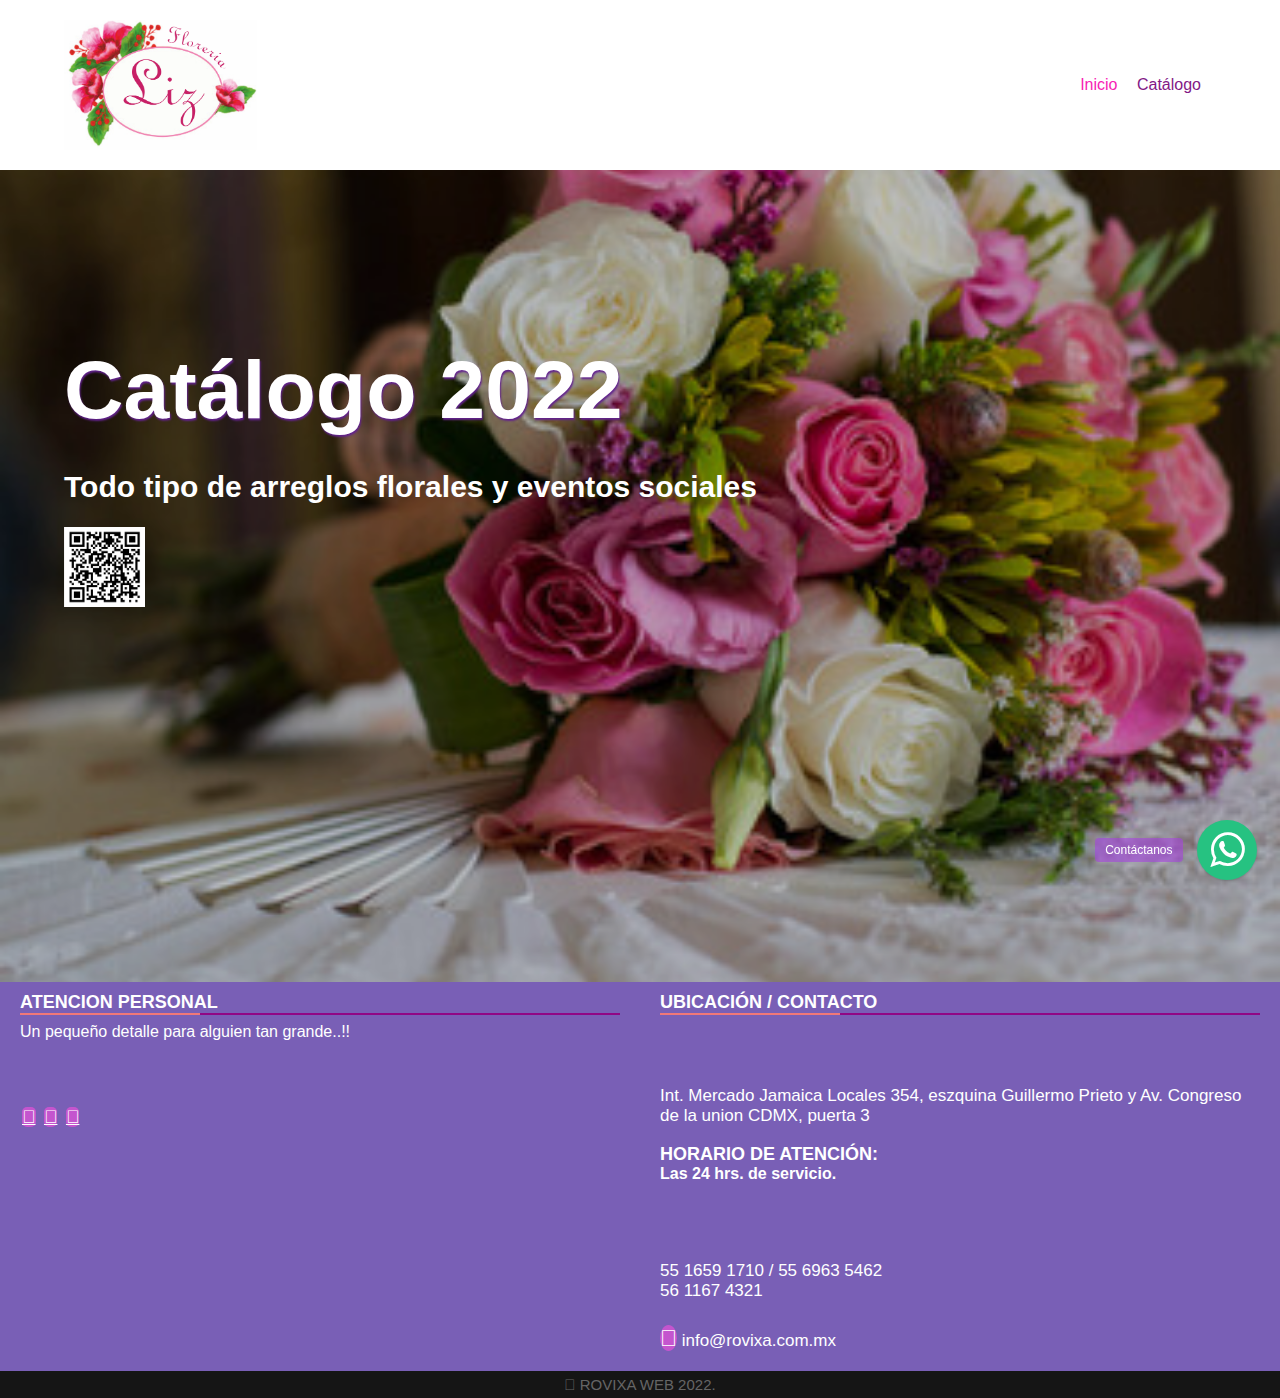
==== commit 88c8bd66: "floreria liz" ====
--- a/index.html
+++ b/index.html
@@ -30,7 +30,7 @@
 	<main>
 		<div class="pelicula-principal">
 			<div class="contenedor"><br><br>
-				<h1 class="titulo">Catalogo 2022</h1>
+				<h1 class="titulo">Catálogo 2022</h1>
 				<h2>Todo tipo de arreglos florales y eventos sociales</h2><br>
 				<img src="img/QR flores 18.png" height="80px" alt=""srcset="">
 				<p class="descripcion"></p>
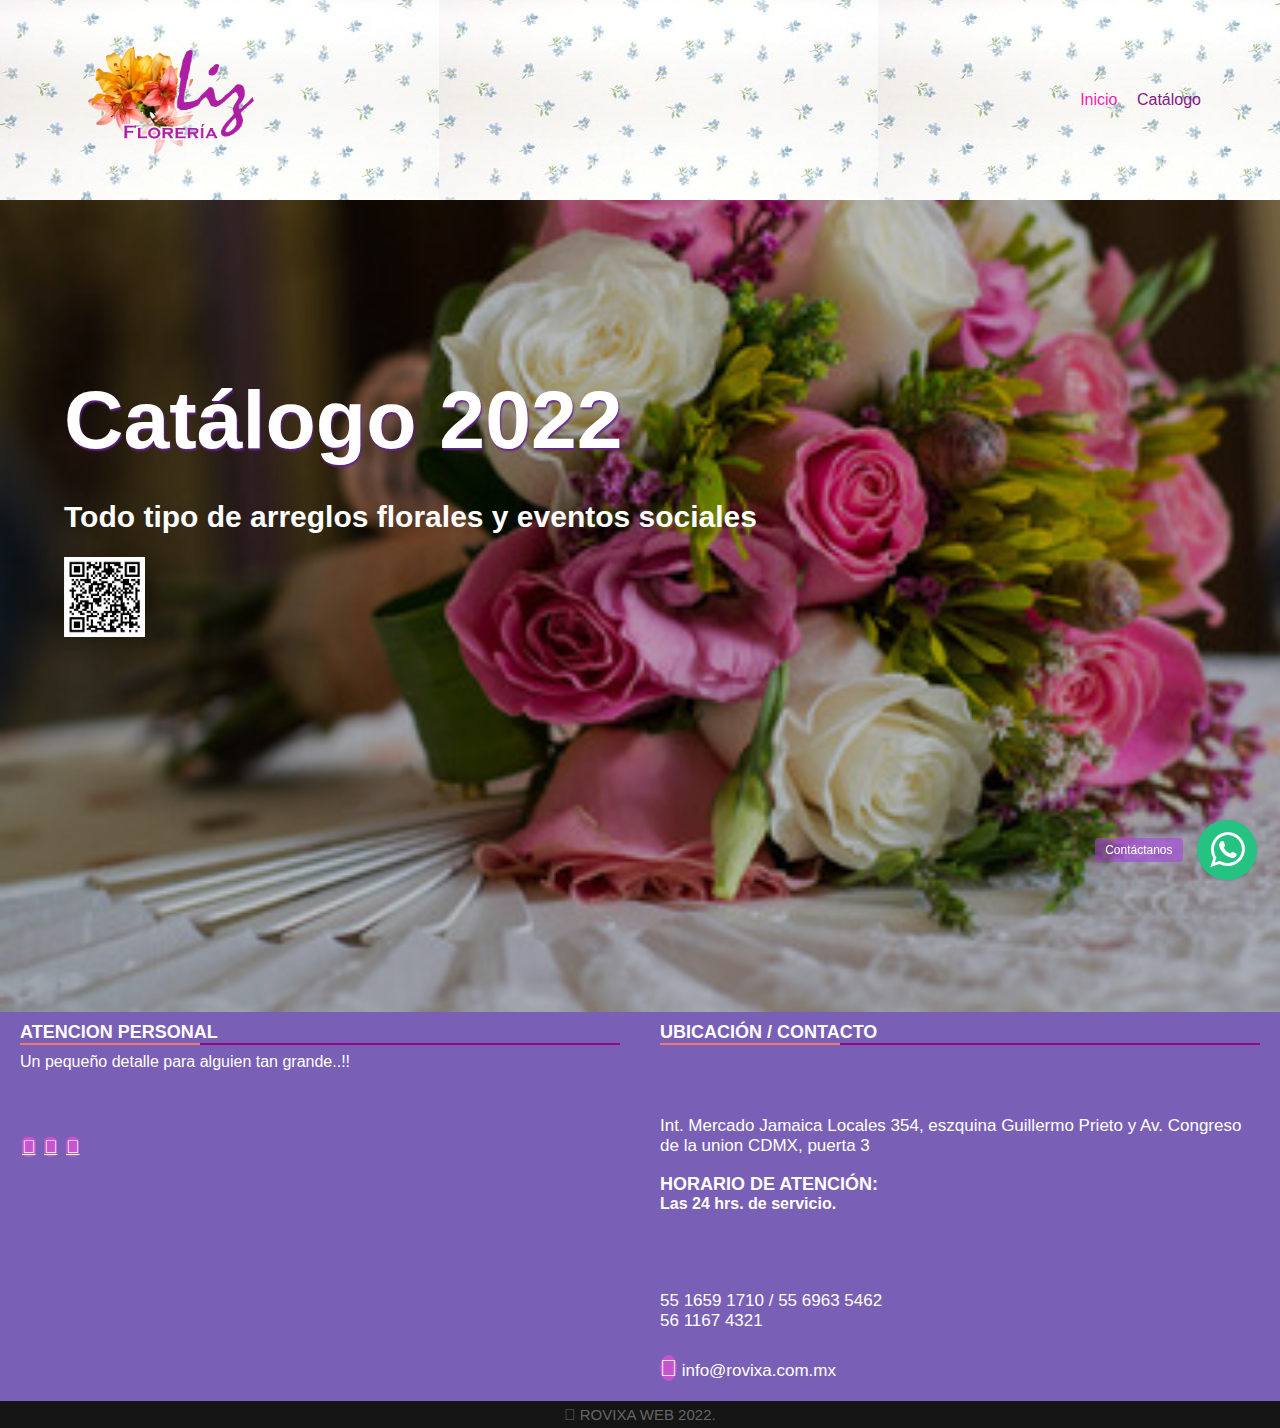
==== commit 799cbeed: "floreria liz v2" ====
--- a/index.html
+++ b/index.html
@@ -17,7 +17,7 @@
 	
 	<header>
 		<div class="contenedor">
-			<img src="img/1.1.png" height="130px" alt=""srcset="">
+			<img src="img/1.1.png" height="160px" alt=""srcset="">
 			<h2 class="logotipo"></h2>
 			<nav>
 				<a href="" class="activo">Inicio</a>
--- a/css/estilos.css
+++ b/css/estilos.css
@@ -1,6 +1,6 @@
 :root {
 	--rojo: hsl(0, 74%, 71%);
-	--fondo: rgb(255, 255, 255);
+	--fondo: url(../img/base10.jpg);
 	/* text-shadow: 1px 2px 2px rgb(122, 121, 121); */
 }
 
